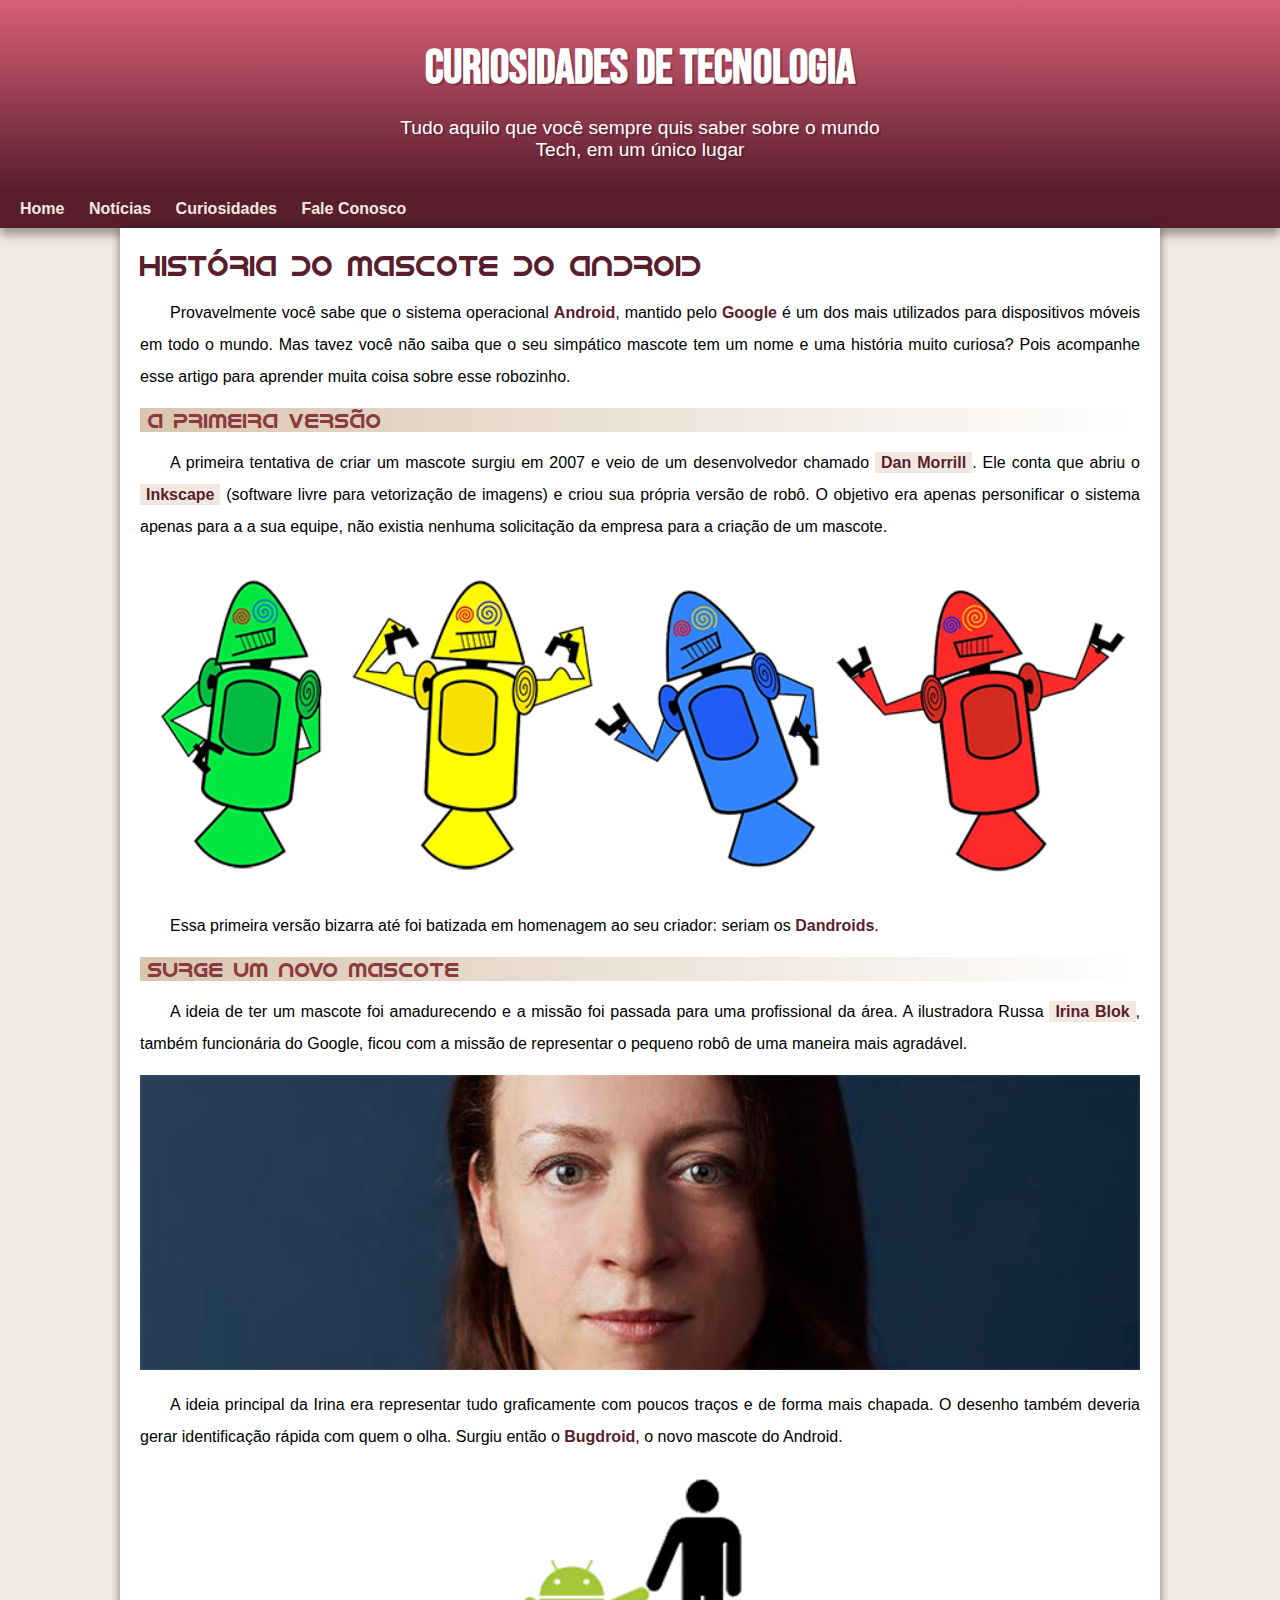
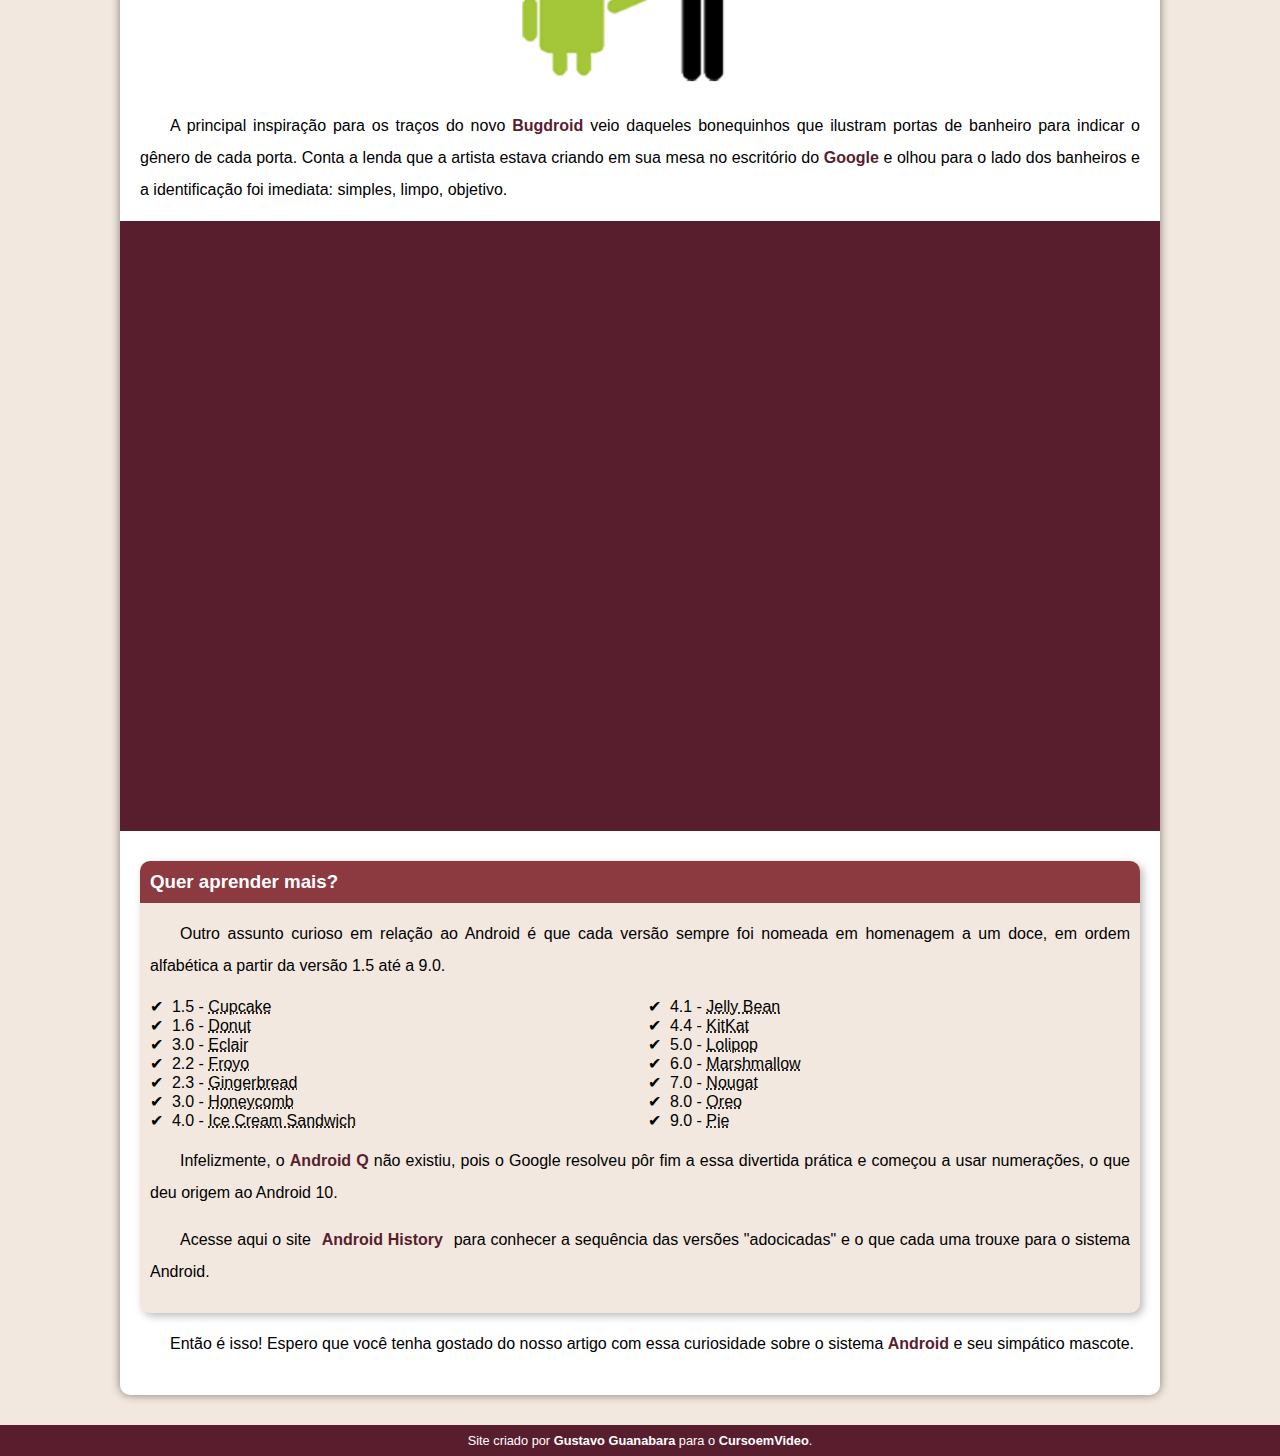
==== index.html @ 46135ece "novo site" ====
<!DOCTYPE html>
<html lang="pt-br">
<head>
    <meta charset="UTF-8">
    <meta name="viewport" content="width=device-width, initial-scale=1.0">
    <link rel="shortcut icon" href="imagens/favicon.ico">
    <link rel="stylesheet" href="estilo/style.css">
    <title>Meu primeiro site</title>
</head>
<body>
   <header>
    <h1>Curiosidades de Tecnologia</h1>
    <p>Tudo aquilo que você sempre quis saber sobre o mundo Tech, em um único lugar</p>
   </header>
   <nav>
    <a href="#">Home</a>
    <a href="#">Notícias</a>
    <a href="#">Curiosidades</a>
    <a href="#">Fale Conosco</a>

   </nav>
   <main>
    <article>
        <h1>História do Mascote do Android</h1>

        <p>Provavelmente você sabe que o sistema operacional <strong>Android</strong>, mantido pelo <strong>Google</strong> é um dos mais utilizados para dispositivos móveis em todo o mundo. Mas tavez você não saiba que o seu simpático mascote tem um nome e uma história muito curiosa? Pois acompanhe esse artigo para aprender muita coisa sobre esse robozinho.</p>

        <h2>A primeira versão</h2>

        <p>A primeira tentativa de criar um mascote surgiu em 2007 e veio de um desenvolvedor chamado <a href="https://androidcommunity.com/dan-morrill-shows-us-the-android-mascot-that-almost-was-20130103/" target="_blank">Dan Morrill</a>. Ele conta que abriu o <a href="https://inkscape.org/pt-br/" target="_blank">Inkscape</a> (software livre para vetorização de imagens) e criou sua própria versão de robô. O objetivo era apenas personificar o sistema apenas para a a sua equipe, não existia nenhuma solicitação da empresa para a criação de um mascote.</p>

        <picture>
             <source media="(max-width: 600px)" srcset="imagens/dan-droids-pq.png"><img src="imagens/bonecosandroid.png" alt=""></picture>

        <p>Essa primeira versão bizarra até foi batizada em homenagem ao seu criador: seriam os <strong>Dandroids</strong>.</p>

        <h2>Surge um novo mascote</h2>

        <p>A ideia de ter um mascote foi amadurecendo e a missão foi passada para uma profissional da área. A ilustradora Russa <a href="https://www.irinablok.com/">Irina Blok</a>, também funcionária do Google, ficou com a missão de representar o pequeno robô de uma maneira mais agradável.</p>

        <picture> <source media="(max-width: 600px)" srcset="imagens/irina-blok-pq.jpg">
            <img src="imagens/mulhergigante.jpg" alt=""></picture>

        <p>A ideia principal da Irina era representar tudo graficamente com poucos traços e de forma mais chapada. O desenho também deveria gerar identificação rápida com quem o olha. Surgiu então o <strong>Bugdroid</strong>, o novo mascote do Android.</p>

        <img src="imagens/homemdandoamaopandroid.png" class="pequena" alt="">

        <p>A principal inspiração para os traços do novo <strong>Bugdroid</strong> veio daqueles bonequinhos que ilustram portas de banheiro para indicar o gênero de cada porta. Conta a lenda que a artista estava criando em sua mesa no escritório do <strong>Google</strong> e olhou para o lado dos banheiros e a identificação foi imediata: simples, limpo, objetivo.</p>

        <div class="video"><iframe width="560" height="315" src="https://www.youtube.com/embed/l2UDgpLz20M" title="YouTube video player" frameborder="0" allow="accelerometer; autoplay; clipboard-write; encrypted-media; gyroscope picture-in-picture; web-share" allowfullscreen></iframe></div>
        
        <aside>
            <h3>Quer aprender mais?</h3>
            <p>Outro assunto curioso em relação ao Android é que cada versão sempre foi nomeada em homenagem a um doce, em ordem alfabética a partir da versão 1.5 até a 9.0.</p>
            <ul>
                <li>1.5 - <abbr title="Cupcake">Cupcake</abbr></li>
                <li>1.6 - <abbr title="Donut">Donut</abbr></li>
                <li>3.0 - <abbr title="Bomba">Eclair</abbr></li>
                <li>2.2 - <abbr title="Iogurte congelado">Froyo</abbr></li>
                <li>2.3 - <abbr title="Biscoito de gengibre">Gingerbread</abbr></li>
                <li>3.0 - <abbr title="Fvao de mel">Honeycomb</abbr></li>
                <li>4.0 - <abbr title="Sanduiche de sorvete">Ice Cream Sandwich</abbr></li>
                <li>4.1 - <abbr title="Jujuba">Jelly Bean</abbr></li>
                <li>4.4 - <abbr title="KitKat">KitKat</abbr></li>
                <li>5.0 - <abbr title="Pirulito">Lolipop</abbr></li>
                <li>6.0 - <abbr title="Marshmallow">Marshmallow</abbr></li>
                <li>7.0 - <abbr title="Torrone">Nougat</abbr></li>
                <li>8.0 - <abbr title="Oreo">Oreo</abbr></li>
                <li>9.0 - <abbr title="Torta">Pie</abbr></li>
            </ul>
            <p>Infelizmente, o <strong>Android Q</strong> não existiu, pois o Google resolveu pôr fim a essa divertida prática e começou a usar numerações, o que deu origem ao Android 10.</p>
            <p>Acesse aqui o site <a href="https://www.android.com/intl/en_uk/" target="_blank">Android History</a> para conhecer a sequência das versões "adocicadas" e o que cada uma trouxe para o sistema Android.</p>
        </aside>

        <p>Então é isso! Espero que você tenha gostado do nosso artigo com essa curiosidade sobre o sistema <strong>Android</strong> e seu simpático mascote.</p>
    </article>
   </main>
   <footer>Site criado por <a href="#">Gustavo Guanabara</a> para o <a href="#">CursoemVideo</a>.</footer>
</body>
</html>
---- estilo/style.css ----
@charset "UTF-8";
@import url('https://fonts.googleapis.com/css2?family=Bebas+Neue&display=swap');
@font-face {
    font-family:'android';
    src: url("../fontes/idroid.otf") format('opentype');
    font-weight: normal; 
}

*{margin: 0px;
padding: 0px;}
:root{--cor0:#F2E8DF;
    --cor1:#D9C6B0;
    --cor2:#D95F76;
    --cor3:#8C3940;
    --cor4:#591E2E;
    --fontepd: Arial, Verdana, Helvetica, sans-serif; 
    --fontedt: 'Bebas Neue', sans-serif;
    --fonteandroid: 'android', cursive; }


body {background-color: var(--cor0);
    font-family: var(--fontepd);}


header{background-image: linear-gradient(to bottom, var(--cor2), var(--cor4));
    min-height: 150px;
    text-align: center;
    padding-top: 40px;
    font-weight: normal;}

header > h1{ color: white;
    font-family: var(--fontedt);
    font-size: 3em;
    margin-bottom: 20px;
    text-shadow: 2px 2px 0px rgba(0, 0, 0, 0.233);}

header > p{color: white;
            font-size: 1.2em;
            max-width: 500px;
            margin: auto;
            padding-left: 10px;
            padding-right: 10px;
            text-shadow: 2px 2px 0px rgba(0, 0, 0, 0.233);
            margin-bottom: 20px;}

nav{background-color: var(--cor4);
    padding: 10px;
    box-shadow: 0px 7px 9px rgba(0, 0, 0, 0.342);}

nav > a{color: var(--cor0);
    padding: 10px;
    text-decoration: none;
    font-weight: bold;
    border-radius: 5px;
    transition-duration: 0.5s;}

nav > a:hover{background-color: var(--cor2);}

main{background-color: white;
    min-width: 300px;
    max-width: 1000px;
    margin: auto;
    margin-bottom: 30px;
    padding: 20px;
    box-shadow: 0px 0px 10px rgba(0, 0, 0, 0.466);
    border-bottom-left-radius: 10px;
    border-bottom-right-radius: 10px ;}

main p {margin: 15px 0px 15px 0px;
        text-align: justify;
        text-indent: 30px;
        font-size: 1em;
        line-height: 2em;}

main strong{color: var(--cor4);
    font-weight: bold;}

main a{text-decoration: none;
    font-weight: bold;
    color: var(--cor4);
    background-color: var(--cor0);
    padding: 2px 6px;}

main a:hover{text-decoration: underline;
            color: var(--cor3);;}
    

main h1{
    color: var(--cor4);
    font-family: var(--fonteandroid);
    font-weight: normal;
    font-size: 1.8em;}


main h2{color: var(--cor3);
    font-family: var(--fonteandroid);
    font-size: 1.3em;
    background-image: linear-gradient(to right, var(--cor1), transparent);
    text-indent: 8px;
    font-weight: normal;}

main img{
    width: 100%;
}

main img.pequena{max-width: 350px;
margin: auto;
display: block;}

div.video { background-color: var(--cor4);
margin: 0px -20px 30px -20px; 
padding: 20px;
position: relative;
padding-bottom: 59%;
}

div.video > iframe{position: absolute;
top: 5%;
left:5%;
width: 90%;
height: 90%;}

aside{background-color: #F2E8DF;
padding: 10px;
border-radius: 10px;
box-shadow: 3px 3px 8px rgba(0, 0, 0, 0.274);}

aside h3{background-color: #8C3940;
color: white;
padding: 10px;
margin: -10px -10px 0 -10px;
border-radius: 10px 10px 0px 0px;}

aside > ul{list-style-type: '\2714\00A0\00A0';
list-style-position: inside;
columns: 2;}

footer{background-color: var(--cor4);
color: white;
padding: 8px;
text-align: center;
font-size: 0.8em;
}

footer a{color: white;
font-weight: bolder;
text-decoration: none;}

footer a:hover{text-decoration: underline;
color: #F2E8DF; }
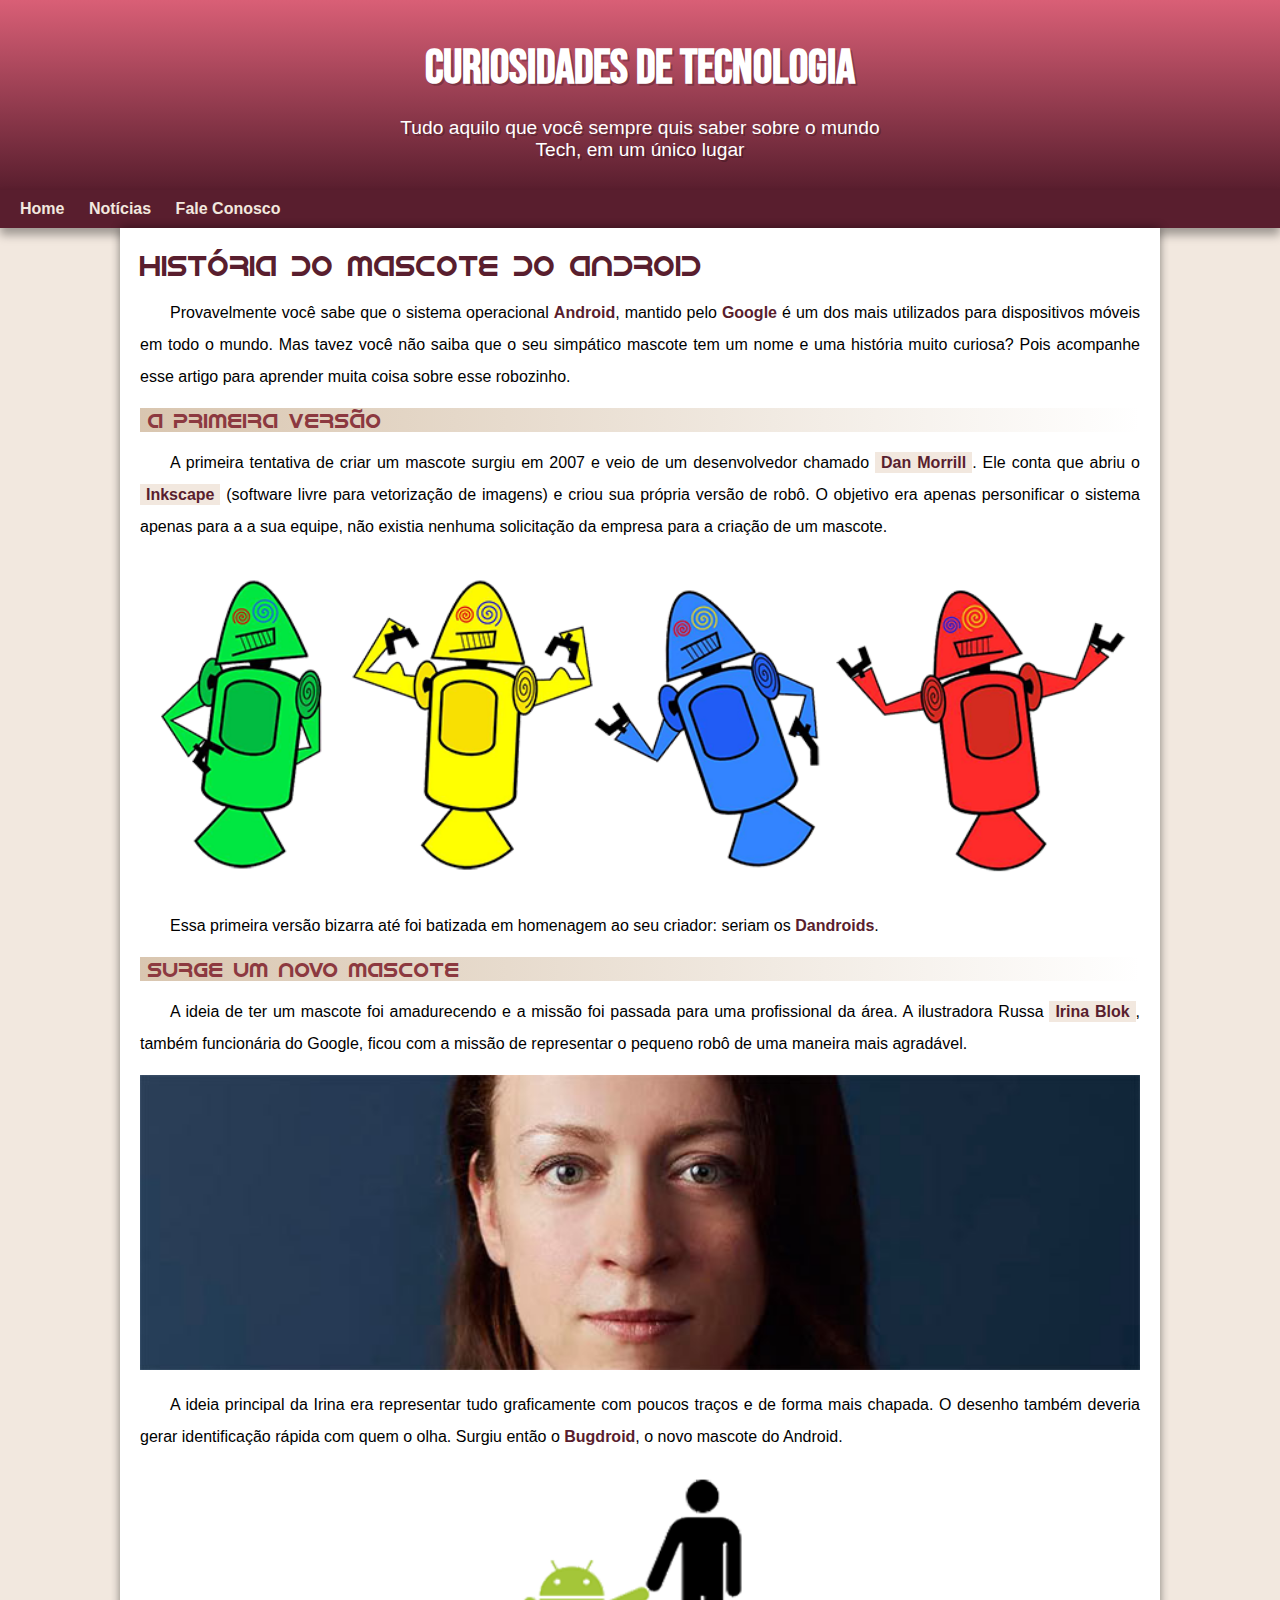
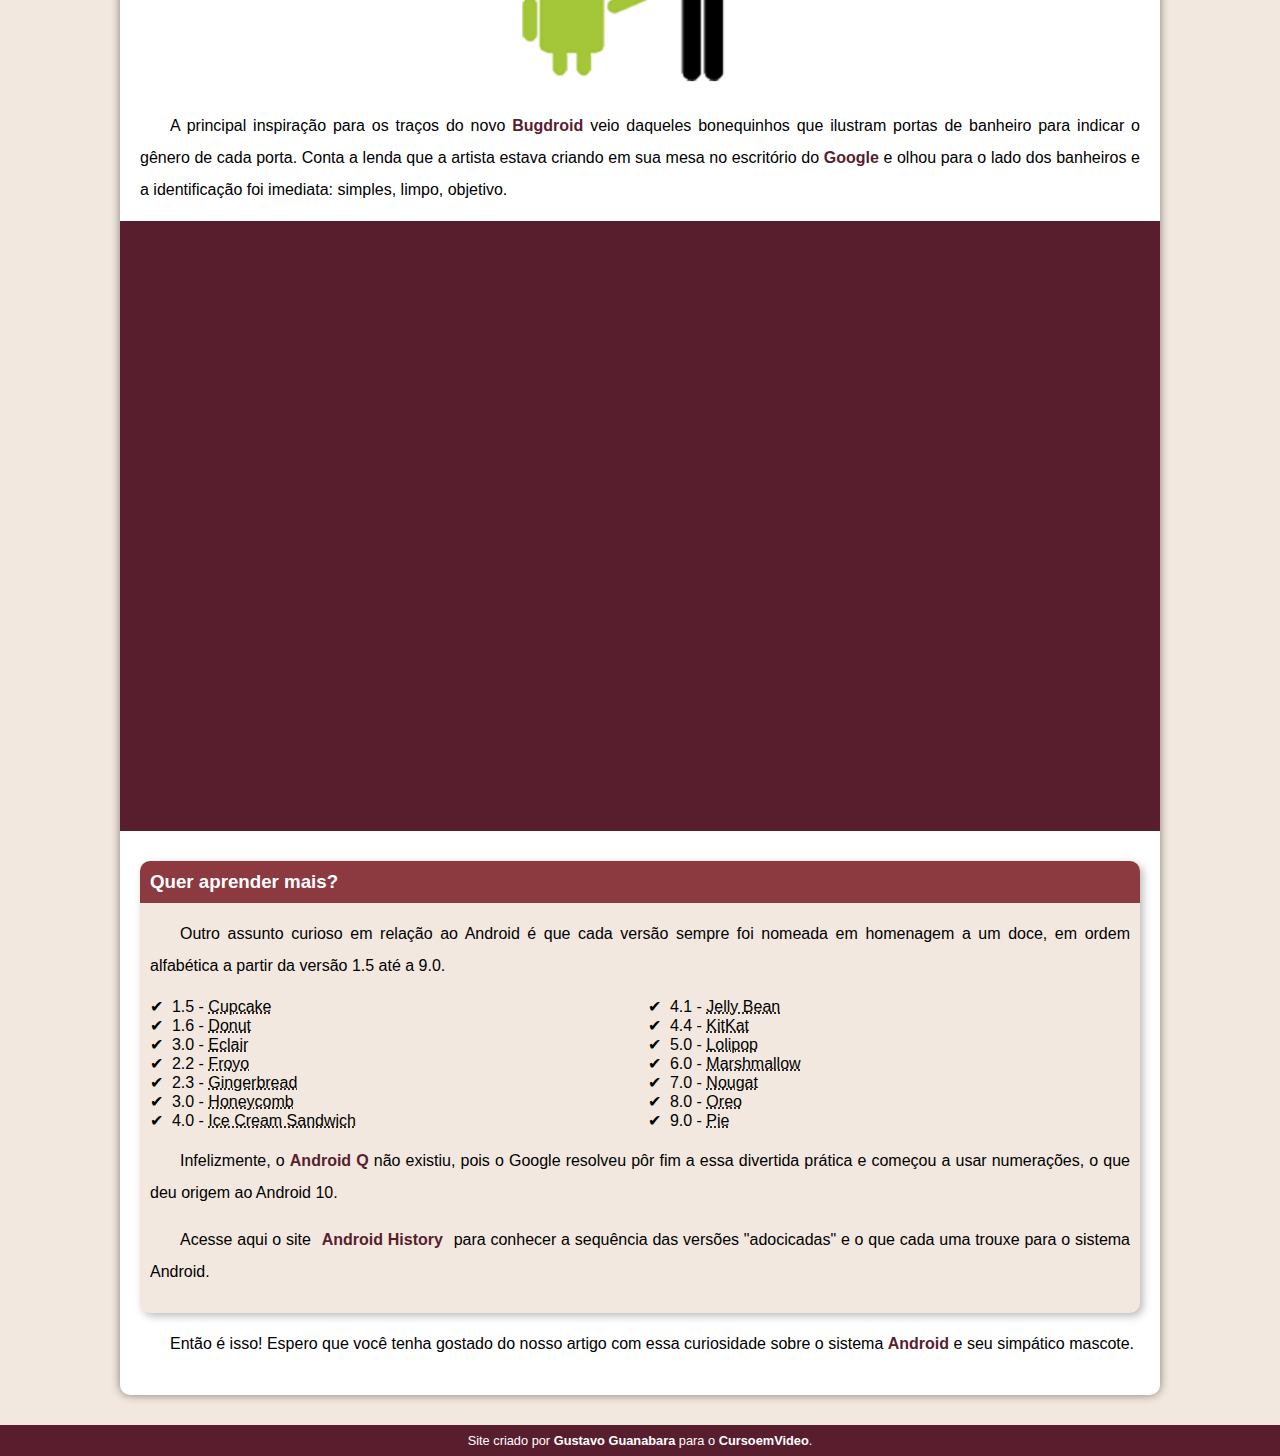
==== commit 571c1fcc: "exclusao curiosidades menu" ====
--- a/index.html
+++ b/index.html
@@ -15,7 +15,6 @@
    <nav>
     <a href="#">Home</a>
     <a href="#">Notícias</a>
-    <a href="#">Curiosidades</a>
     <a href="#">Fale Conosco</a>
 
    </nav>
--- a/estilo/style.css
+++ b/estilo/style.css
@@ -31,7 +31,7 @@
 header > h1{ color: white;
     font-family: var(--fontedt);
     font-size: 3em;
-    margin-bottom: 20px;
+    padding-bottom: 20px;
     text-shadow: 2px 2px 0px rgba(0, 0, 0, 0.233);}
 
 header > p{color: white;
